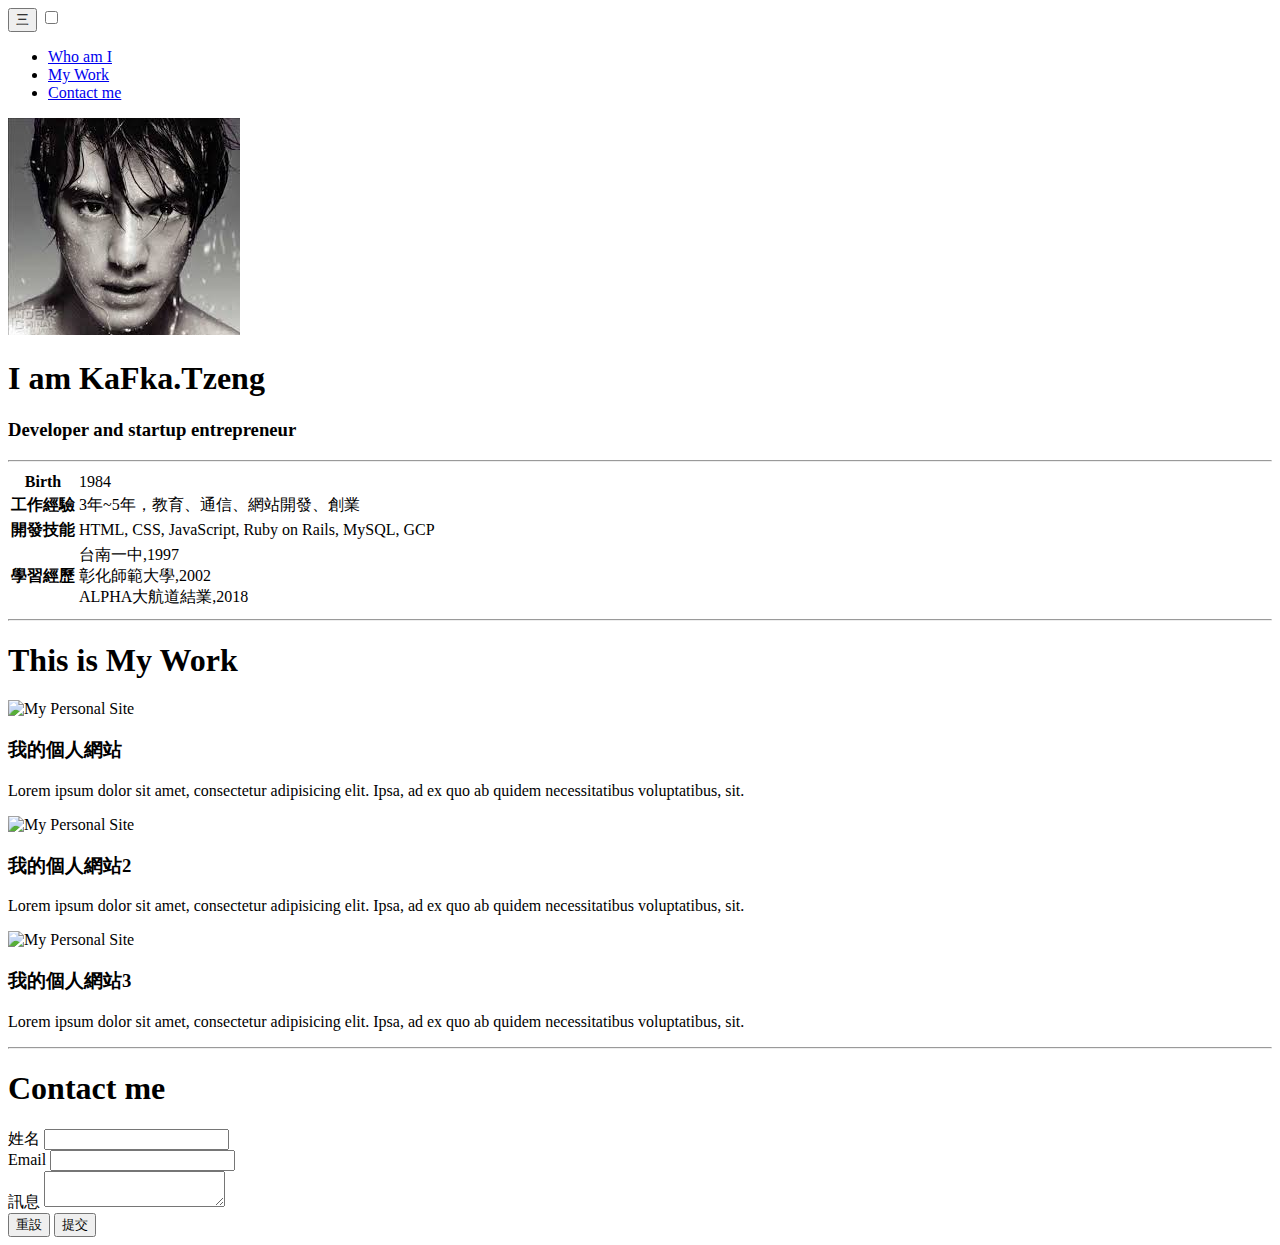
==== index.html @ caf6853e "remove css setting" ====
<!DOCTYPE html>
<html>
  <head>
    <title>Welcome to Kafka’s Site!!!</title>
    
    <meta name="viewport" content="width=device-width, initial-scale=1.0">
  </head>
  <body>
     <div id="nav">
      <div class="container">
        <button type="button" class="menu-button">
      三
        </button>
        <input type="checkbox" class="menu-button-checkbox">
        <ul class="menu">
          <li><a href="#about">Who am I</a></li>
          <li><a href="#my-work">My Work</a></li>
          <li><a href="#contact-me">Contact me</a></li>
        </ul>
      </div>
    </div>

<div id="content">
  <div class="container">
   <div id="about">
    <div id="my-avatar">
    <img src=img/my-avatar.jpg alt="my avatar">
  </div>

<div id="my-info">
  <h1>I am KaFka.Tzeng</h1>
  <h3>Developer and startup entrepreneur</h3>
  <hr>
  <table>
    <tr>
      <th>Birth</th>
      <td>1984</td>
    </tr>
    <tr>
      <th>工作經驗</th>
      <td> 3年~5年，教育、通信、網站開發、創業</td>
    </tr>
    <tr>
      <th>開發技能</th>
      <td>HTML, CSS, JavaScript, Ruby on Rails, MySQL, GCP</td>
    </tr>
    <tr>
      <th>學習經歷</th>
      <td>
        台南一中,1997 <br>
        彰化師範大學,2002 <br>
        ALPHA大航道結業,2018
        </td>
      </tr>
    </table>
   </div>
 </div>

  <hr class="bar">

<div id="my-work">
  <h1>This is My Work</h1>
  <div id="my-work-gallery">
 <div class="item">
  <img src="http://lorempixel.com/300/300/" alt="My Personal Site">
  <div class="item-info">
    <h3>我的個人網站</h3>
    <p>Lorem ipsum dolor sit amet, consectetur adipisicing elit. Ipsa, ad ex quo ab quidem necessitatibus voluptatibus, sit. </p>
  </div>
 </div>
     <div class="item">
  <img src="http://lorempixel.com/300/300/" alt="My Personal Site">
  <div class="item-info">
    <h3>我的個人網站2</h3>
    <p>Lorem ipsum dolor sit amet, consectetur adipisicing elit. Ipsa, ad ex quo ab quidem necessitatibus voluptatibus, sit. </p>
  </div>
 </div>
 <div class="item">
  <img src="http://lorempixel.com/300/300/" alt="My Personal Site">
  <div class="item-info">
    <h3>我的個人網站3</h3>
    <p>Lorem ipsum dolor sit amet, consectetur adipisicing elit. Ipsa, ad ex quo ab quidem necessitatibus voluptatibus, sit. </p>
  </div>
 </div>

    <hr class="bar">

<div id="contact-me">
  <h1>Contact me</h1>

  <form action="" class="contact-form">
    <div class="form-row">
      <label for="name">姓名</label>
      <input id="name" name="name" type="text">
    </div>
    <div class="form-row">
      <label for="email">Email</label>
      <input id="email" name="email" type="email">
    </div>
    <div class="form-row">
      <label for="message">訊息</label>
      <textarea name="message" id="message"></textarea>
    </div>
    <div class="form-row">
      <button type="reset">重設</button>
      <button type="submit">提交</button>
    </div>
  </form>

</div>

  </body>
</html>
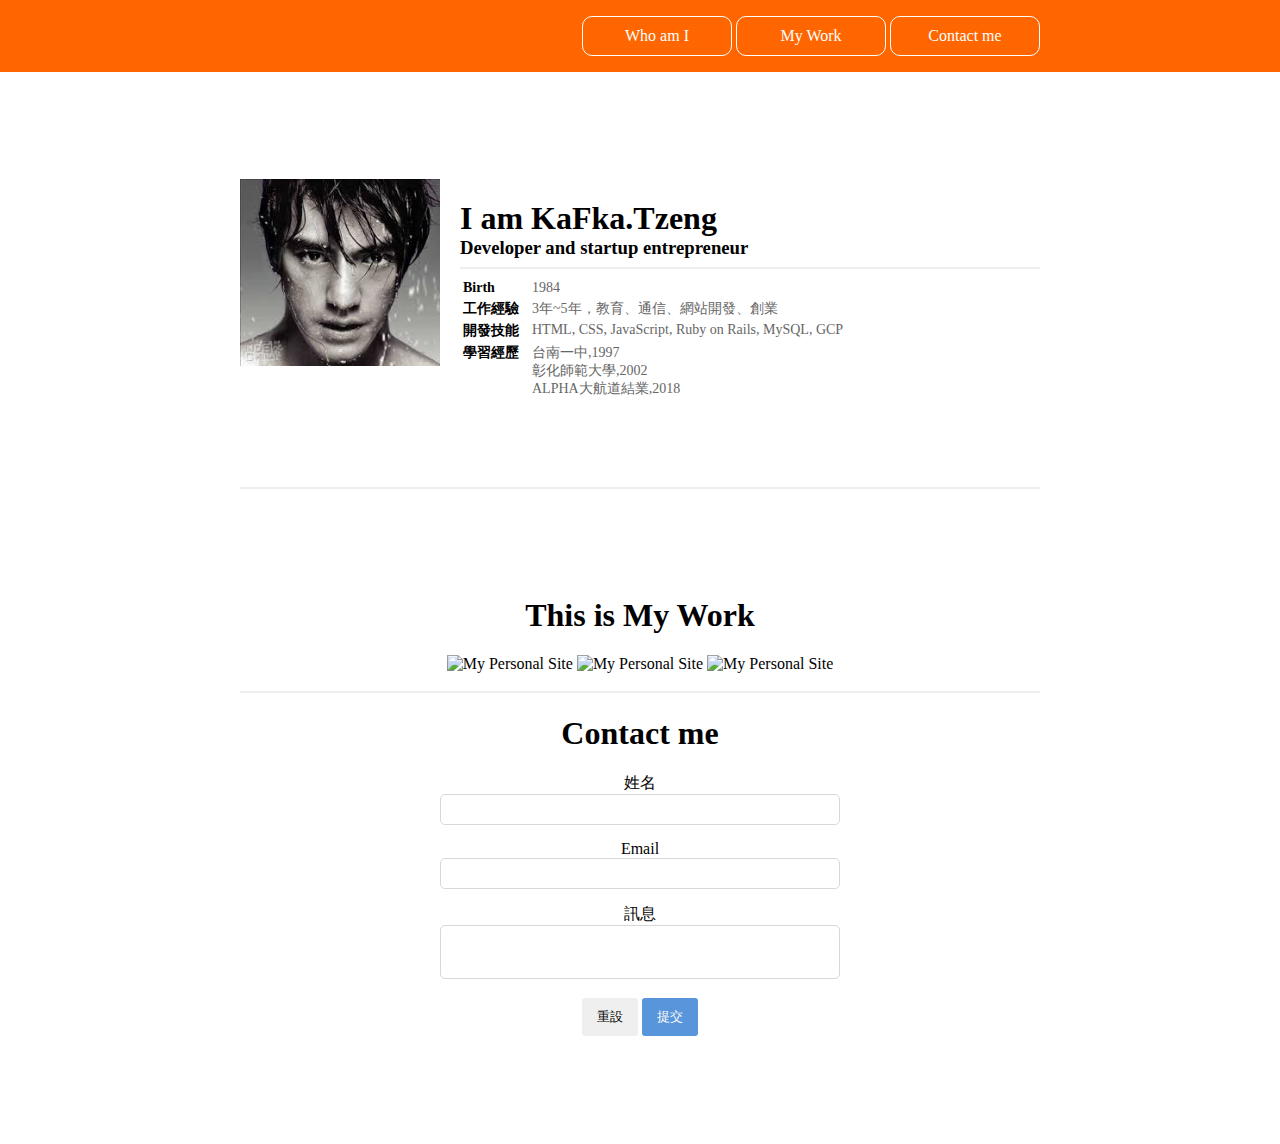
==== commit 299e15c6: "Revert "remove css setting"" ====
--- a/index.html
+++ b/index.html
@@ -2,7 +2,7 @@
 <html>
   <head>
     <title>Welcome to Kafka’s Site!!!</title>
-    
+    <link type="text/css" rel="stylesheet" href="css/style.css">
     <meta name="viewport" content="width=device-width, initial-scale=1.0">
   </head>
   <body>
--- a/css/style.css
+++ b/css/style.css
@@ -0,0 +1,245 @@
+* {
+  box-sizing: border-box;
+}
+
+h1 {
+  text-align: center;
+}
+
+#about h1 {
+  margin-bottom: 0;
+  text-align: left;
+}
+
+h3 {
+  margin: 0;
+}
+
+#nav {
+  background-color: #ff6600;
+  width: 100%;
+  position: fixed;
+  top: 0;
+  left: 0;
+  z-index: 100;
+}
+
+#content {
+
+  position: relative;
+  top: 78px;
+  padding: 15px;
+}
+
+.container {
+
+  width: 800px;
+  margin: 0 auto;
+}
+
+#content > .container > div {
+  padding: 78px 0;
+}
+
+.menu {
+  float: right;
+}
+
+
+.menu li {
+  width: 150px;
+  padding: 10px 0px;
+
+  border: 1px solid #fff;
+  border-radius: 10px;
+
+  display: inline-block;
+
+  list-style-type: none;
+  text-align: center;
+  background-color: #ff6600;
+  color: #fff;
+}
+a {
+  display: block;
+  color: #fff;
+  text-decoration: none;
+}
+
+li:hover  {
+  border: 1px solid #ff6600;
+  background-color: #fff;
+}
+
+li:hover a {
+  color: #ff6600;
+  font-weight: 800;
+}
+
+
+/* about me */
+
+#my-avatar {
+
+  float: left;
+  margin-right:20px;
+}
+
+#my-avatar img {
+  width:200px;
+}
+
+
+
+table {
+  font-size: 14px;
+  text-align: left;
+}
+
+th, td {
+  vertical-align: top;
+}
+
+td {
+  color: #666;
+  padding-left: 10px;
+}
+
+hr {
+  border: 0.5px solid #eee;
+}
+
+/* my work */
+
+.item {
+  position: relative;
+  max-width: 30%;
+  display: inline-block;
+  margin-bottom: 10px;
+
+}
+.item img {
+  width:100%;
+}
+.item-info {
+
+  background-color: rgba(255,255,255,.8);   /* 背景半透明 */
+  position: absolute;
+  top: 0;
+  left: 0;
+  width: 100%;
+  height: 100%;
+  text-align: center;
+  padding: 25px 10px;
+  display: none;
+}
+.item:hover .item-info{
+  display: block;
+}
+
+form.contact-form {
+
+  width: 50%;
+  margin: 0 auto;
+}
+.form-row {
+  margin-bottom: 15px;
+}
+
+
+.form-row input, .form-row textarea {
+  border-radius: 5px;
+  width: 100%;
+  border: 1px solid #D6D9DC;
+  padding: 7px;
+}
+
+.form-row textarea {
+  resize: none;
+  height: 4em;
+}
+.form-row button {
+  border: none;
+  border-radius: 3px;
+  padding: 10px 15px;
+  cursor: pointer;
+}
+
+.form-row button[type="submit"] {
+  background-color: #5995DA;
+  color: #FFFFFF;
+}
+
+.form-row button:hover {
+  background-color: #76AEED;
+}
+
+.form-row button:active {
+  background-color: #407FC7;
+}
+
+<hr class="bar">
+hr .bar {
+  border: 2px solid #ff6600;
+  width: 80px;
+}
+
+#my-work-gallery {
+    text-align: center;
+}
+
+@media screen and (min-width: 1024px) {
+  .menu-button,
+  .menu-button-checkbox  {
+    display: none;
+  }
+}
+
+@media screen and (max-width: 1023px) {
+  .container {
+    width: auto;
+  }
+
+  .menu-button {
+   float: right;
+   font-size: 25px;
+   line-height: 40px;
+   color: white;
+   background: transparent;
+   padding: 0 15px;
+   border: 0;
+ }
+ .menu-button-checkbox {
+    position: fixed;
+    top: 0;
+    right: 0;
+    width: 55px;
+    height: 40px;
+    opacity:0;
+  }
+
+  .menu-button-checkbox:checked ~ .menu {
+    display: block;
+  }
+
+ .menu {
+    display:none;
+    margin-top: 0;
+    padding-left: 0;
+    position: fixed;
+    right: 0;
+    top: 40px;
+    width: 150px;
+    height: 100%;
+    background: red;
+  }
+
+  .menu li {
+    border: 0;
+    border-radius: 0;
+  }
+
+  /*
+    手機版的 css 都寫在這邊
+  */
+}
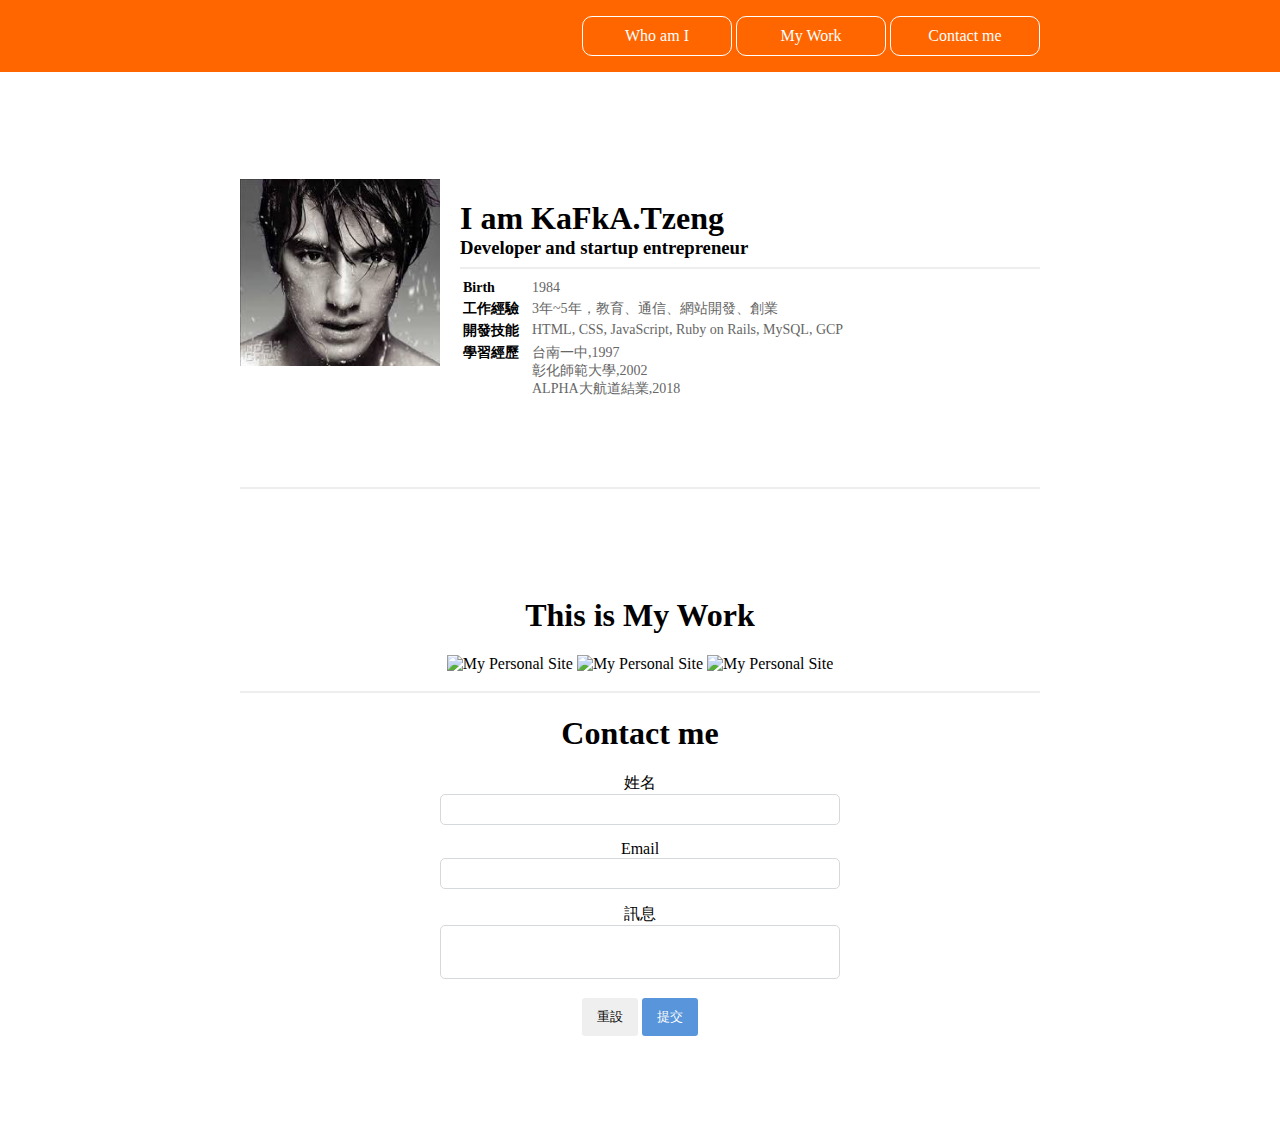
==== commit 0016480b: "KaFka>KaFkA" ====
--- a/index.html
+++ b/index.html
@@ -28,7 +28,7 @@
   </div>
 
 <div id="my-info">
-  <h1>I am KaFka.Tzeng</h1>
+  <h1>I am KaFkA.Tzeng</h1>
   <h3>Developer and startup entrepreneur</h3>
   <hr>
   <table>
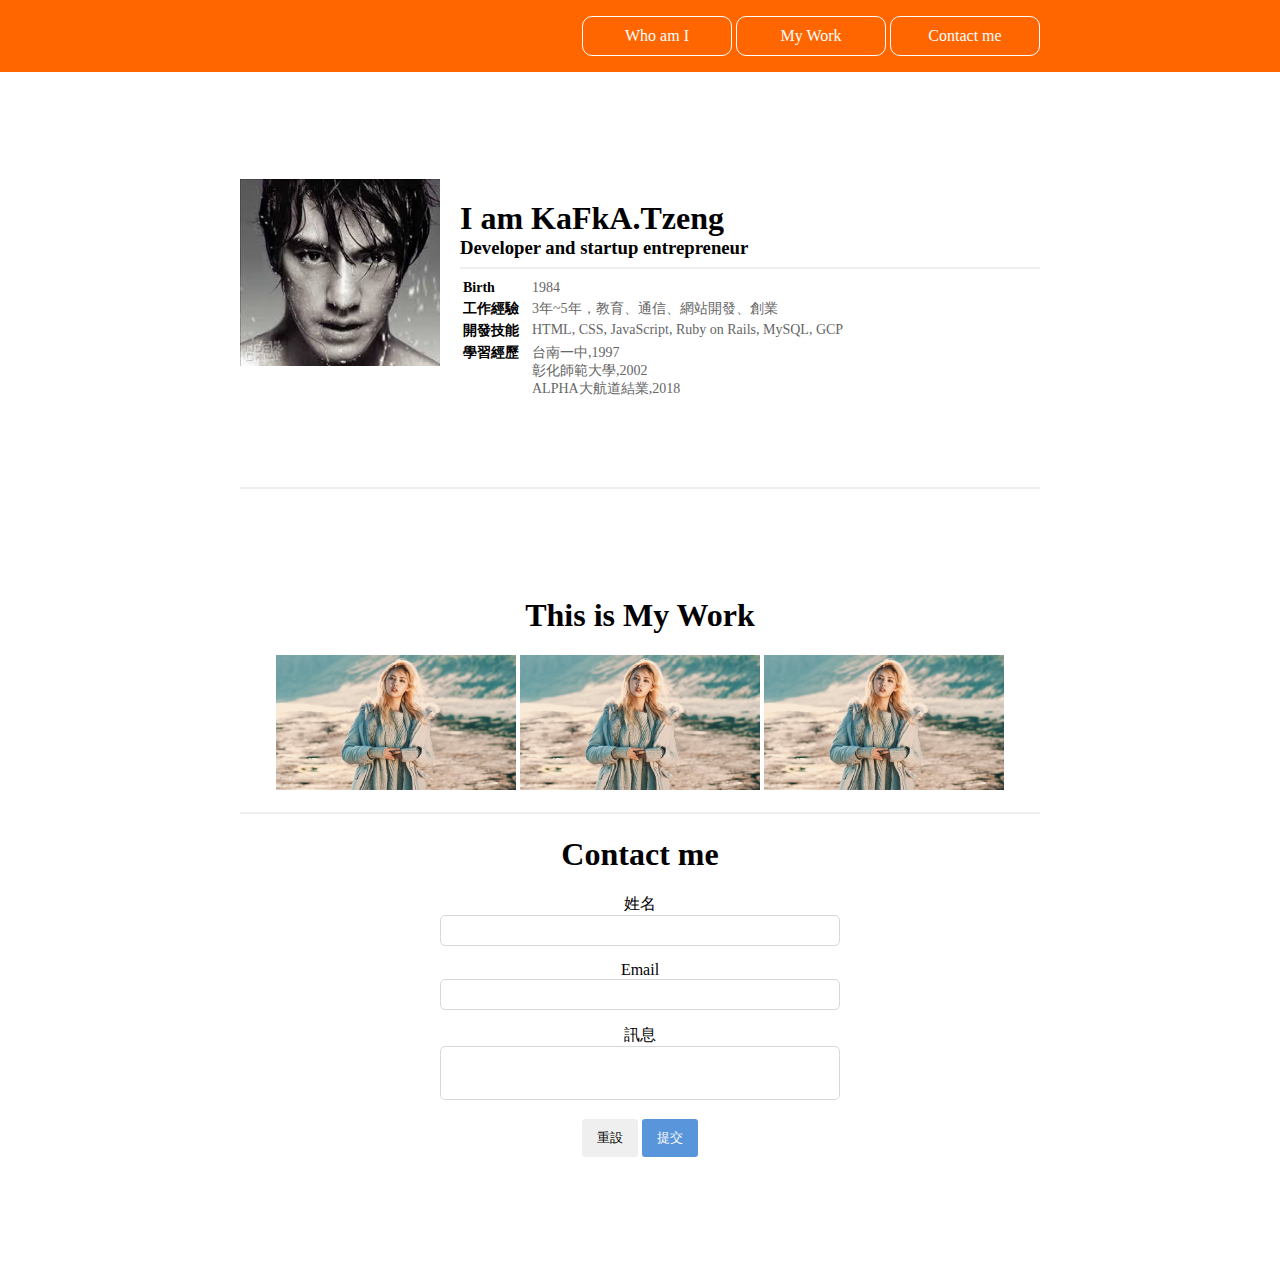
==== commit f56528cf: "change img to local" ====
--- a/index.html
+++ b/index.html
@@ -62,21 +62,21 @@
   <h1>This is My Work</h1>
   <div id="my-work-gallery">
  <div class="item">
-  <img src="http://lorempixel.com/300/300/" alt="My Personal Site">
+  <img src="img/lorem.jpg" alt="My Personal Site">
   <div class="item-info">
     <h3>我的個人網站</h3>
     <p>Lorem ipsum dolor sit amet, consectetur adipisicing elit. Ipsa, ad ex quo ab quidem necessitatibus voluptatibus, sit. </p>
   </div>
  </div>
      <div class="item">
-  <img src="http://lorempixel.com/300/300/" alt="My Personal Site">
+  <img src="img/lorem.jpg" alt="My Personal Site">
   <div class="item-info">
     <h3>我的個人網站2</h3>
     <p>Lorem ipsum dolor sit amet, consectetur adipisicing elit. Ipsa, ad ex quo ab quidem necessitatibus voluptatibus, sit. </p>
   </div>
  </div>
  <div class="item">
-  <img src="http://lorempixel.com/300/300/" alt="My Personal Site">
+  <img src="img/lorem.jpg" alt="My Personal Site">
   <div class="item-info">
     <h3>我的個人網站3</h3>
     <p>Lorem ipsum dolor sit amet, consectetur adipisicing elit. Ipsa, ad ex quo ab quidem necessitatibus voluptatibus, sit. </p>
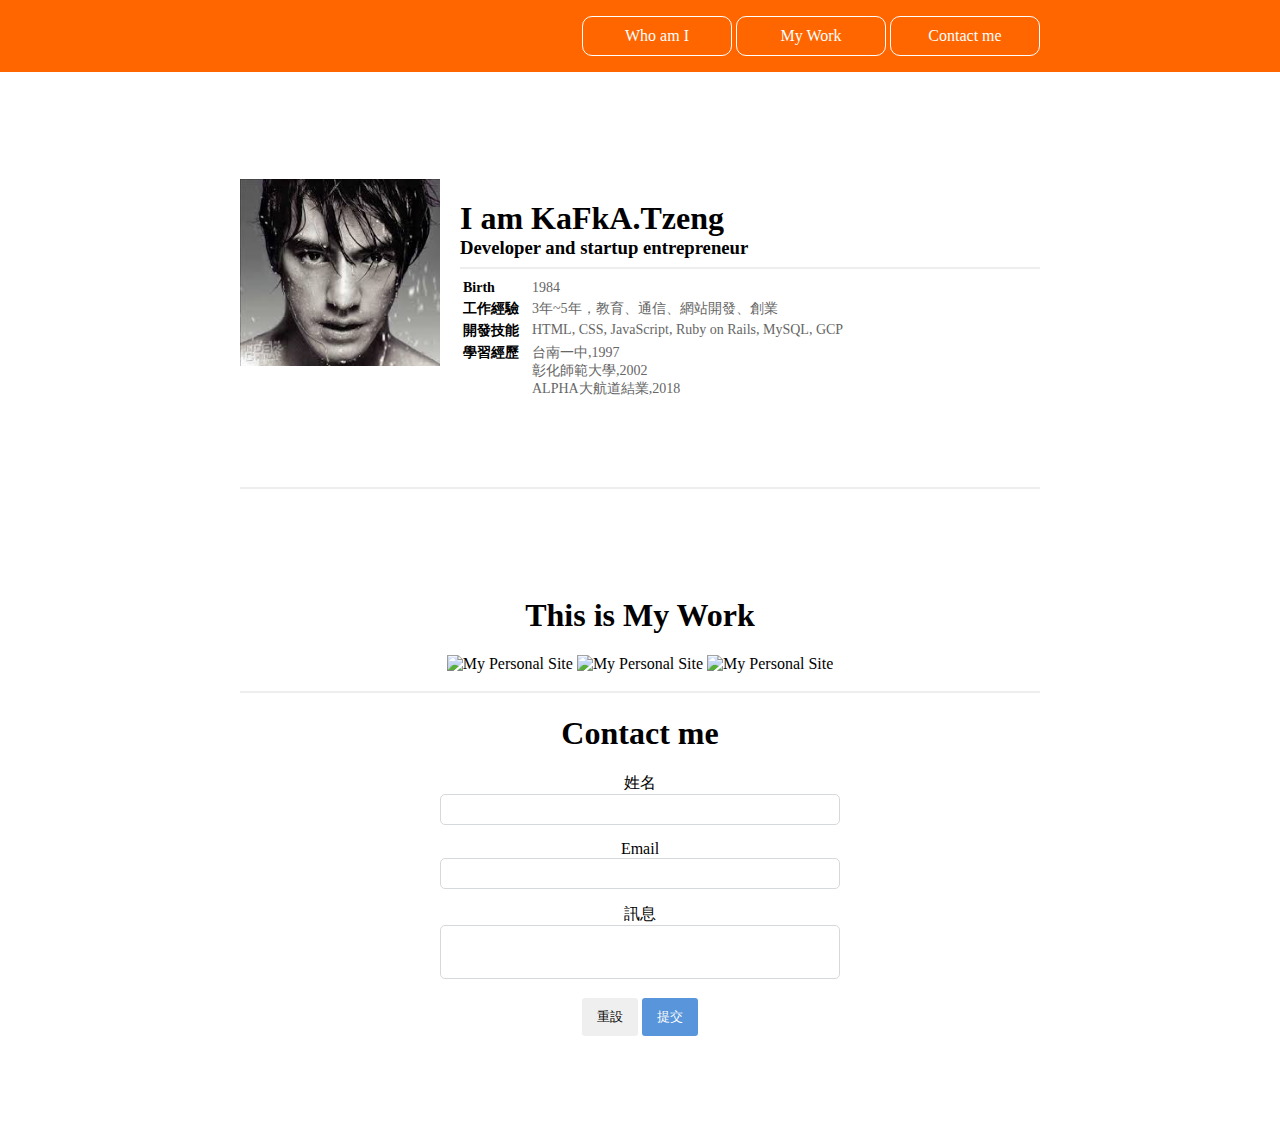
==== commit 2a471123: "Revert "change img to local"" ====
--- a/index.html
+++ b/index.html
@@ -62,21 +62,21 @@
   <h1>This is My Work</h1>
   <div id="my-work-gallery">
  <div class="item">
-  <img src="img/lorem.jpg" alt="My Personal Site">
+  <img src="http://lorempixel.com/300/300/" alt="My Personal Site">
   <div class="item-info">
     <h3>我的個人網站</h3>
     <p>Lorem ipsum dolor sit amet, consectetur adipisicing elit. Ipsa, ad ex quo ab quidem necessitatibus voluptatibus, sit. </p>
   </div>
  </div>
      <div class="item">
-  <img src="img/lorem.jpg" alt="My Personal Site">
+  <img src="http://lorempixel.com/300/300/" alt="My Personal Site">
   <div class="item-info">
     <h3>我的個人網站2</h3>
     <p>Lorem ipsum dolor sit amet, consectetur adipisicing elit. Ipsa, ad ex quo ab quidem necessitatibus voluptatibus, sit. </p>
   </div>
  </div>
  <div class="item">
-  <img src="img/lorem.jpg" alt="My Personal Site">
+  <img src="http://lorempixel.com/300/300/" alt="My Personal Site">
   <div class="item-info">
     <h3>我的個人網站3</h3>
     <p>Lorem ipsum dolor sit amet, consectetur adipisicing elit. Ipsa, ad ex quo ab quidem necessitatibus voluptatibus, sit. </p>
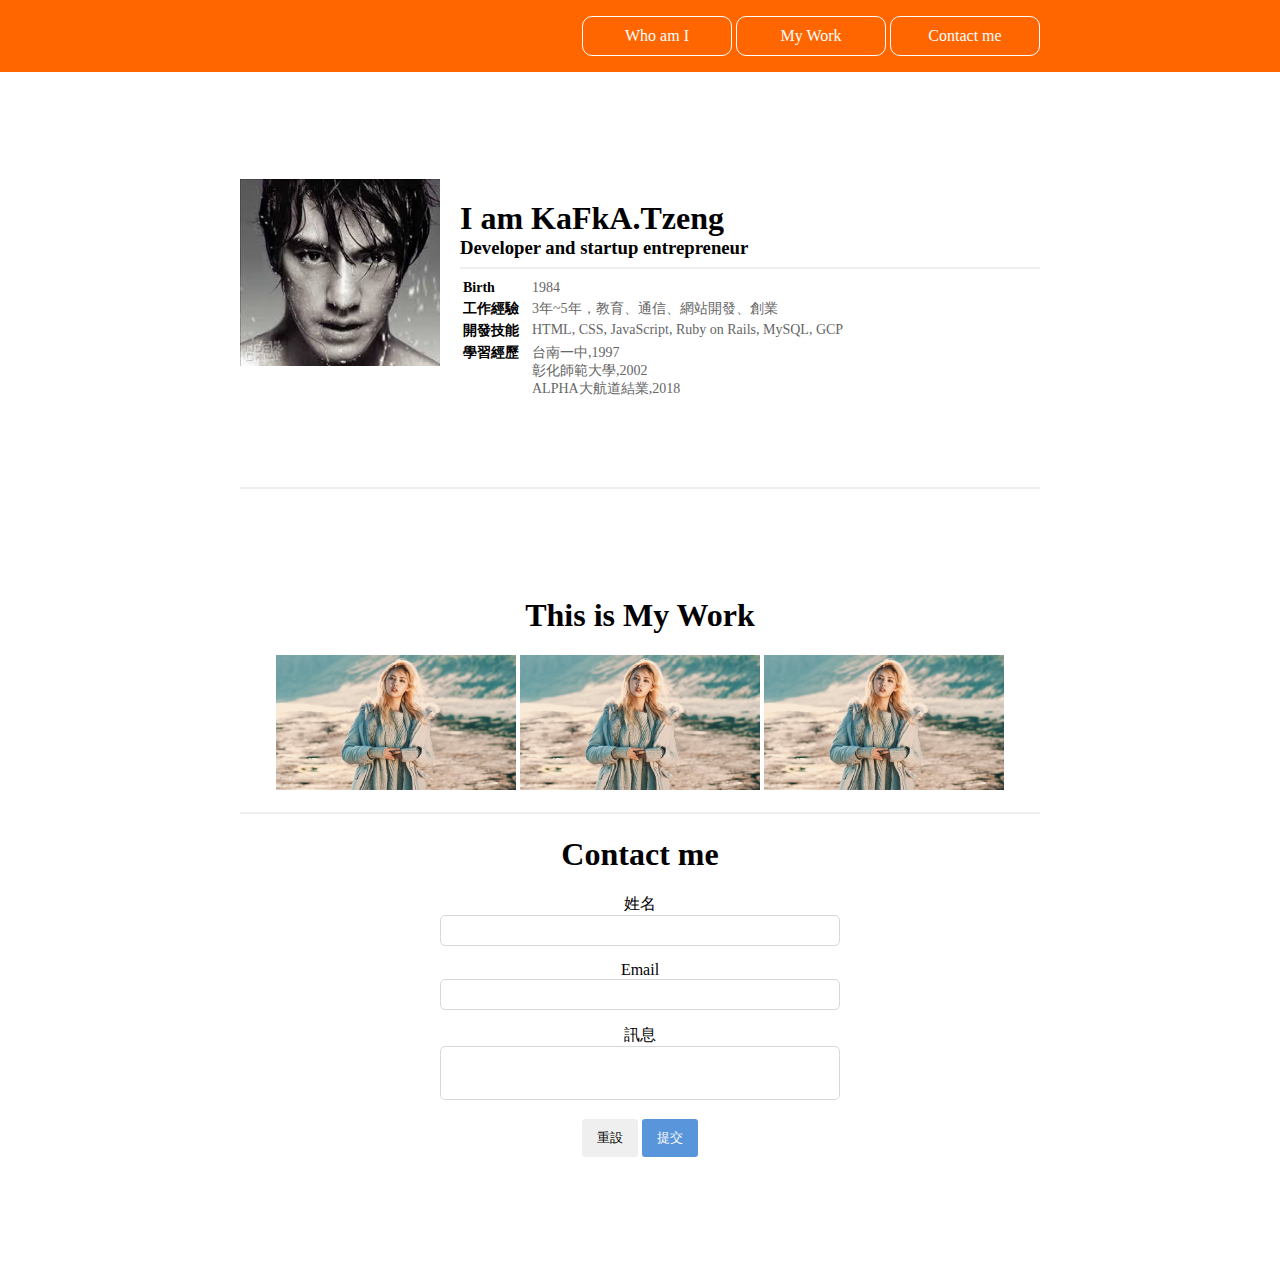
==== commit 0e856208: "Revert "Revert "change img to local""" ====
--- a/index.html
+++ b/index.html
@@ -62,21 +62,21 @@
   <h1>This is My Work</h1>
   <div id="my-work-gallery">
  <div class="item">
-  <img src="http://lorempixel.com/300/300/" alt="My Personal Site">
+  <img src="img/lorem.jpg" alt="My Personal Site">
   <div class="item-info">
     <h3>我的個人網站</h3>
     <p>Lorem ipsum dolor sit amet, consectetur adipisicing elit. Ipsa, ad ex quo ab quidem necessitatibus voluptatibus, sit. </p>
   </div>
  </div>
      <div class="item">
-  <img src="http://lorempixel.com/300/300/" alt="My Personal Site">
+  <img src="img/lorem.jpg" alt="My Personal Site">
   <div class="item-info">
     <h3>我的個人網站2</h3>
     <p>Lorem ipsum dolor sit amet, consectetur adipisicing elit. Ipsa, ad ex quo ab quidem necessitatibus voluptatibus, sit. </p>
   </div>
  </div>
  <div class="item">
-  <img src="http://lorempixel.com/300/300/" alt="My Personal Site">
+  <img src="img/lorem.jpg" alt="My Personal Site">
   <div class="item-info">
     <h3>我的個人網站3</h3>
     <p>Lorem ipsum dolor sit amet, consectetur adipisicing elit. Ipsa, ad ex quo ab quidem necessitatibus voluptatibus, sit. </p>
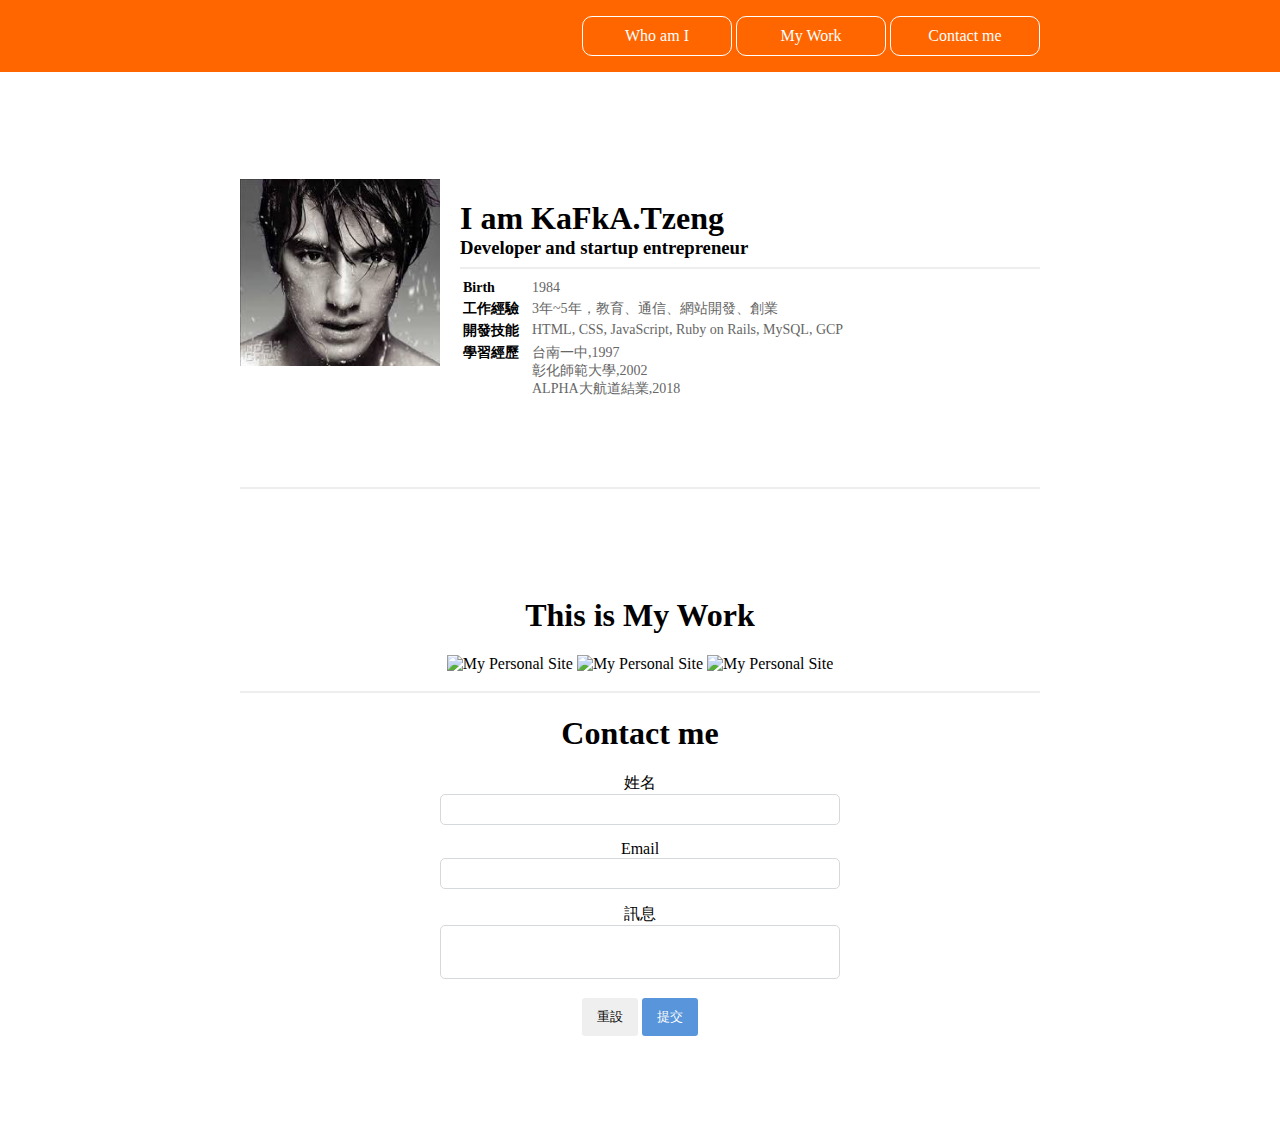
==== commit 011a8a49: "Revert "Revert "Revert "change img to local"""" ====
--- a/index.html
+++ b/index.html
@@ -62,21 +62,21 @@
   <h1>This is My Work</h1>
   <div id="my-work-gallery">
  <div class="item">
-  <img src="img/lorem.jpg" alt="My Personal Site">
+  <img src="http://lorempixel.com/300/300/" alt="My Personal Site">
   <div class="item-info">
     <h3>我的個人網站</h3>
     <p>Lorem ipsum dolor sit amet, consectetur adipisicing elit. Ipsa, ad ex quo ab quidem necessitatibus voluptatibus, sit. </p>
   </div>
  </div>
      <div class="item">
-  <img src="img/lorem.jpg" alt="My Personal Site">
+  <img src="http://lorempixel.com/300/300/" alt="My Personal Site">
   <div class="item-info">
     <h3>我的個人網站2</h3>
     <p>Lorem ipsum dolor sit amet, consectetur adipisicing elit. Ipsa, ad ex quo ab quidem necessitatibus voluptatibus, sit. </p>
   </div>
  </div>
  <div class="item">
-  <img src="img/lorem.jpg" alt="My Personal Site">
+  <img src="http://lorempixel.com/300/300/" alt="My Personal Site">
   <div class="item-info">
     <h3>我的個人網站3</h3>
     <p>Lorem ipsum dolor sit amet, consectetur adipisicing elit. Ipsa, ad ex quo ab quidem necessitatibus voluptatibus, sit. </p>
